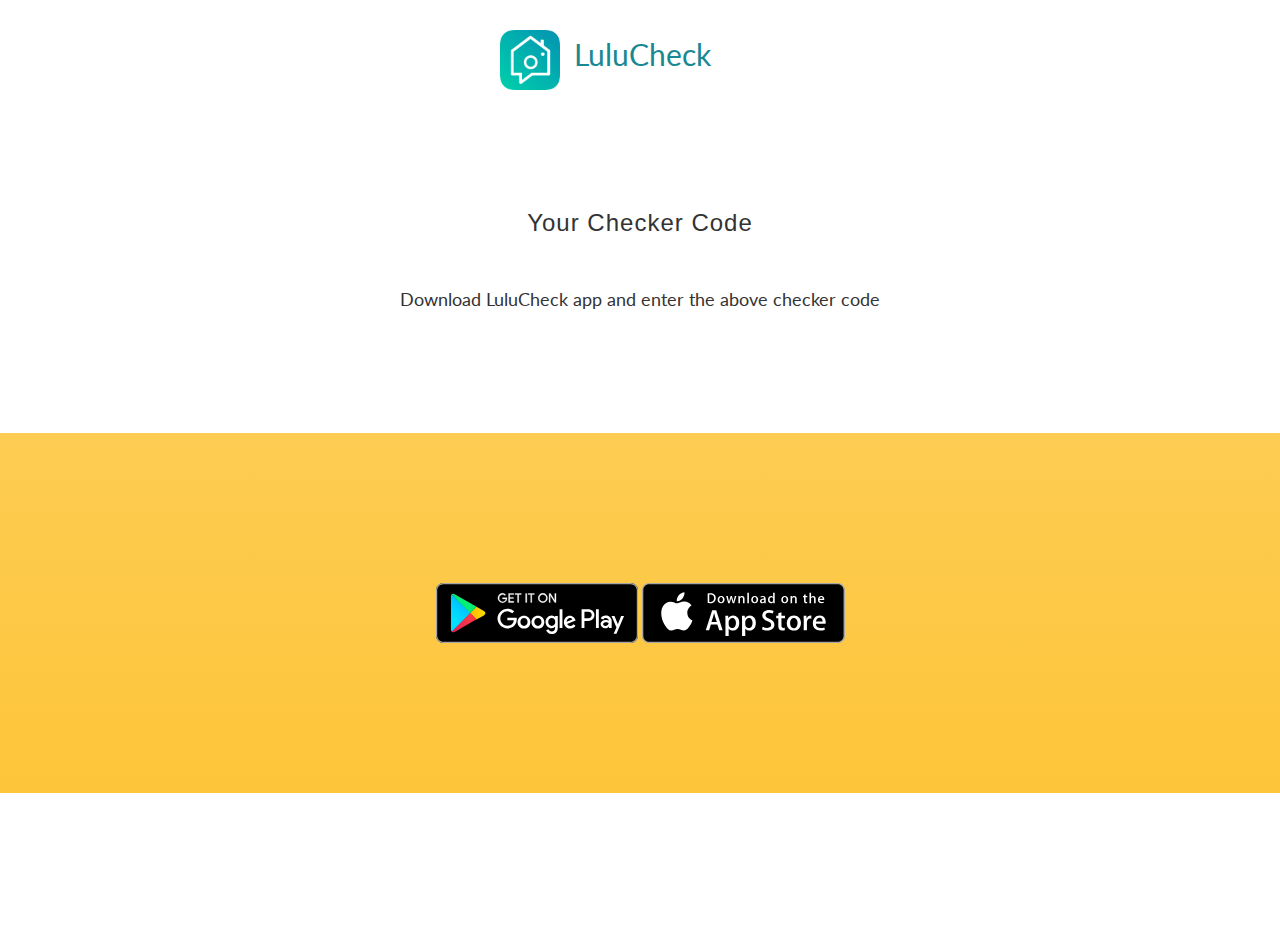
==== code.html @ 6d269693 "Added checker code page." ====
<!DOCTYPE html>
<html>
    <head>
        <title>LuluCheck</title>
        <meta http-equiv="X-UA-Compatible" content="IE=Edge" />
        <meta name="HandheldFriendly" content="True">
        <meta name="viewport" content="initial-scale=1.0,width=device-width,user-scalable=no,minimum-scale=1.0,maximum-scale=1.0">
        <meta name="apple-mobile-web-app-title" content="LuluCheck">
        <meta charset="UTF-8">
        <meta name="description" content="LuluCheck" />
        <meta name="keywords" content="LuluCheck app" />
        <meta name="author" content="LuluCheck" />

        <!-- Styles -->
        <link rel="shortcut icon" href="/lulusmart-favicon.ico?v=1">
        <link href='https://fonts.googleapis.com/css?family=Lato:300,400,700' rel='stylesheet' type='text/css'>
        <link href="https://cdnjs.cloudflare.com/ajax/libs/twitter-bootstrap/3.3.6/css/bootstrap.min.css" rel="stylesheet" type="text/css"/>
        <link href="css/new-age.css" rel="stylesheet">
        <style>
        body {
          font-family: 'Lato', 'Helvetica', 'Arial', 'sans-serif';
        }
        .brand {
          text-decoration: none;
          width: 280px;
          margin: 30px auto 0 auto;
        }
        .brand_logo {
          display:inline-block;
          height: 60px
        }
        .brand_text {
          font-size: 30px;
          margin-left: 10px;
          color: #188892;
          position: relative; top: 2px;
          font-family: 'Lato', 'Helvetica', 'Arial', 'sans-serif';
        }
      </style>
    </head>
    <body id="page-top" >

      <div class="brand">
        <a href="index.html">
          <img src="AppIcon.png" class="brand_logo"/>
          <span class="brand_text">LuluCheck</span>
        </a>
      </div>

      <section class="text-center">
        <div class="container">
          <div class="row">
            <div class="col-md-12 mx-auto">
              <h3 class="section-heading">Your Checker Code</h3>
              <br/>
              <h2 class="section-heading" id="checker_code"></h2>
              <p>Download LuluCheck app and enter the above checker code</p>
            </div>
          </div>
        </div>
      </section>

      <section class="download bg-primary text-center" id="download">
        <div class="container">
          <div class="row">
            <div class="col-md-12 mx-auto">
              <div class="badges">
                <a class="badge-link" href="#"><img src="img/google-play-badge.svg" alt=""></a>
                <a class="badge-link" href="#"><img src="img/app-store-badge.svg" alt=""></a>
              </div>
            </div>
          </div>
        </div>
      </section>
    </body>
    <script>
      function getParameterByName(name) {
        var url = window.location.href;
        name = name.replace(/[\[\]]/g, "\\$&");
        var regex = new RegExp("[?&]" + name + "(=([^&#]*)|&|#|$)"),
            results = regex.exec(url);
        if (!results) return null;
        if (!results[2]) return '';
        return decodeURIComponent(results[2].replace(/\+/g, " "));
      }

      var code = getParameterByName('code');
      if (code) {
        var element = document.getElementById("checker_code");
        if (element) {
          element.innerHTML = code;
        }
      }
    </script>
</html>
---- css/new-age.css ----
/*!
 * Start Bootstrap - New Age v4.0.0-beta.2 (https://startbootstrap.com/template-overviews/new-age)
 * Copyright 2013-2017 Start Bootstrap
 * Licensed under MIT (https://github.com/BlackrockDigital/startbootstrap-new-age/blob/master/LICENSE)
 */
html,
body {
  width: 100%;
  height: 100%; }

body {
  font-family: 'Muli', 'Helvetica', 'Arial', 'sans-serif'; }

a {
  color: #fdcc52;
  -webkit-transition: all .35s;
  -moz-transition: all .35s;
  transition: all .35s; }
  a:hover, a:focus {
    color: #fcbd20; }

hr {
  max-width: 100px;
  margin: 25px auto 0;
  border-width: 1px;
  border-color: rgba(34, 34, 34, 0.1); }

hr.light {
  border-color: white; }

h1,
h2,
h3,
h4,
h5,
h6 {
  font-family: 'Catamaran', 'Helvetica', 'Arial', 'sans-serif';
  font-weight: 200;
  letter-spacing: 1px; }

p {
  font-size: 18px;
  line-height: 1.5;
  margin-bottom: 20px; }

section {
  padding: 100px 0; }
  section h2 {
    font-size: 50px; }

#mainNav {
  border-color: rgba(34, 34, 34, 0.05);
  background-color: white;
  -webkit-transition: all .35s;
  -moz-transition: all .35s;
  transition: all .35s;
  font-family: 'Catamaran', 'Helvetica', 'Arial', 'sans-serif';
  font-weight: 200;
  letter-spacing: 1px; }
  #mainNav .navbar-brand {
    color: #fdcc52;
    font-family: 'Catamaran', 'Helvetica', 'Arial', 'sans-serif';
    font-weight: 200;
    letter-spacing: 1px; }
    #mainNav .navbar-brand:hover, #mainNav .navbar-brand:focus {
      color: #fcbd20; }
  #mainNav .navbar-toggler {
    font-size: 12px;
    padding: 8px 10px;
    color: #222222; }
  #mainNav .navbar-nav > li > a {
    font-size: 11px;
    font-family: 'Lato', 'Helvetica', 'Arial', 'sans-serif';
    letter-spacing: 2px;
    text-transform: uppercase; }
    #mainNav .navbar-nav > li > a.active {
      color: #fdcc52 !important;
      background-color: transparent; }
      #mainNav .navbar-nav > li > a.active:hover {
        background-color: transparent; }
  #mainNav .navbar-nav > li > a,
  #mainNav .navbar-nav > li > a:focus {
    color: #222222; }
    #mainNav .navbar-nav > li > a:hover,
    #mainNav .navbar-nav > li > a:focus:hover {
      color: #fdcc52; }
  @media (min-width: 992px) {
    #mainNav {
      background-color: rgba(0, 0, 0, 0.6);
      border-color: transparent; }
      #mainNav .navbar-brand {
        color: fade(white, 70%); }
        #mainNav .navbar-brand:hover, #mainNav .navbar-brand:focus {
          color: white; }
      #mainNav .navbar-nav > li > a,
      #mainNav .navbar-nav > li > a:focus {
        color: rgba(255, 255, 255, 0.7); }
        #mainNav .navbar-nav > li > a:hover,
        #mainNav .navbar-nav > li > a:focus:hover {
          color: white; }
      #mainNav.navbar-shrink {
        border-color: rgba(34, 34, 34, 0.1);
        background-color: white; }
        #mainNav.navbar-shrink .navbar-brand {
          color: #222222; }
          #mainNav.navbar-shrink .navbar-brand:hover, #mainNav.navbar-shrink .navbar-brand:focus {
            color: #fdcc52; }
        #mainNav.navbar-shrink .navbar-nav > li > a,
        #mainNav.navbar-shrink .navbar-nav > li > a:focus {
          color: #222222; }
          #mainNav.navbar-shrink .navbar-nav > li > a:hover,
          #mainNav.navbar-shrink .navbar-nav > li > a:focus:hover {
            color: #fdcc52; } }

header.masthead {
  position: relative;
  width: 100%;
  padding-top: 150px;
  padding-bottom: 100px;
  color: white;
  background: url(../img/house.jpg) no-repeat center fixed;
  background-size: 100%;}
  header.masthead .header-content {
    max-width: 500px;
    margin-bottom: 100px;
    text-align: center; }
    header.masthead .header-content h1 {
      font-size: 30px; }
  header.masthead .device-container {
    max-width: 325px;
    margin-right: auto;
    margin-left: auto; }
    header.masthead .device-container .screen img {
      border-radius: 3px; }
  @media (min-width: 992px) {
    header.masthead {
      height: 100vh;
      min-height: 775px;
      padding-top: 0;
      padding-bottom: 0; }
      header.masthead .header-content {
        margin-bottom: 0;
        text-align: left; }
        header.masthead .header-content h1 {
          font-size: 50px; }
      header.masthead .device-container {
        max-width: 325px; } }

section.download {
  position: relative;
  padding: 150px 0; }
  section.download h2 {
    font-size: 50px;
    margin-top: 0; }
  section.download .badges .badge-link {
    display: block;
    margin-bottom: 25px; }
    section.download .badges .badge-link:last-child {
      margin-bottom: 0; }
    section.download .badges .badge-link img {
      height: 60px; }
    @media (min-width: 768px) {
      section.download .badges .badge-link {
        display: inline-block;
        margin-bottom: 0; } }
  @media (min-width: 768px) {
    section.download h2 {
      font-size: 70px; } }

section.features .section-heading {
  margin-bottom: 100px; }
  section.features .section-heading h2 {
    margin-top: 0; }
  section.features .section-heading p {
    margin-bottom: 0; }

section.features .device-container,
section.features .feature-item {
  max-width: 325px;
  margin: 0 auto; }

section.features .device-container {
  margin-bottom: 100px; }
  @media (min-width: 992px) {
    section.features .device-container {
      margin-bottom: 0; } }

section.features .feature-item {
  padding-top: 50px;
  padding-bottom: 50px;
  text-align: center; }
  section.features .feature-item h3 {
    font-size: 30px; }
  section.features .feature-item i {
    font-size: 80px;
    display: block;
    margin-bottom: 15px;
    background: -webkit-linear-gradient(to left, #7b4397, #dc2430);
    background: linear-gradient(to left, #7b4397, #dc2430);
    -webkit-background-clip: text;
    -webkit-text-fill-color: transparent; }

section.cta {
  position: relative;
  padding: 250px 0;
  background-image: url("../img/anywhere.jpg");
  background-position: center;
  -webkit-background-size: cover;
  -moz-background-size: cover;
  -o-background-size: cover;
  background-size: cover; }
  section.cta .cta-content {
    position: relative;
    z-index: 1; }
    section.cta .cta-content h2 {
      font-size: 50px;
      max-width: 450px;
      margin-top: 0;
      margin-bottom: 25px;
      color: white; }
    @media (min-width: 768px) {
      section.cta .cta-content h2 {
        font-size: 80px; } }
  section.cta .overlay {
    position: absolute;
    top: 0;
    left: 0;
    width: 100%;
    height: 100%;
    background-color: rgba(0, 0, 0, 0.5); }

section.contact {
  text-align: center; }
  section.contact h2 {
    margin-top: 0;
    margin-bottom: 25px; }
    section.contact h2 i {
      color: #dd4b39; }
  section.contact ul.list-social {
    margin-bottom: 0; }
    section.contact ul.list-social li a {
      font-size: 40px;
      line-height: 80px;
      display: block;
      width: 80px;
      height: 80px;
      color: white;
      border-radius: 100%; }
    section.contact ul.list-social li.social-twitter a {
      background-color: #1da1f2; }
      section.contact ul.list-social li.social-twitter a:hover {
        background-color: #0d95e8; }
    section.contact ul.list-social li.social-facebook a {
      background-color: #3b5998; }
      section.contact ul.list-social li.social-facebook a:hover {
        background-color: #344e86; }
    section.contact ul.list-social li.social-google-plus a {
      background-color: #dd4b39; }
      section.contact ul.list-social li.social-google-plus a:hover {
        background-color: #d73925; }

footer {
  padding: 25px 0;
  text-align: center;
  color: rgba(255, 255, 255, 0.3);
  background-color: #222222; }
  footer p {
    font-size: 12px;
    margin: 0; }
  footer ul {
    margin-bottom: 0; }
    footer ul li a {
      font-size: 12px;
      color: rgba(255, 255, 255, 0.3); }
      footer ul li a:hover, footer ul li a:focus, footer ul li a:active, footer ul li a.active {
        text-decoration: none; }

.bg-primary {
  background: #fdcc52;
  background: -webkit-linear-gradient(#fdcc52, #fdc539);
  background: linear-gradient(#fdcc52, #fdc539); }

.text-primary {
  color: #fdcc52; }

.no-gutter > [class*='col-'] {
  padding-right: 0;
  padding-left: 0; }

.btn-outline {
  color: white;
  border: 1px solid;
  border-color: white; }
  .btn-outline:hover, .btn-outline:focus, .btn-outline:active, .btn-outline.active {
    color: white;
    border-color: #fdcc52;
    background-color: #fdcc52; }

.btn {
  border-radius: 300px;
  font-family: 'Lato', 'Helvetica', 'Arial', 'sans-serif';
  letter-spacing: 2px;
  text-transform: uppercase; }

.btn-xl {
  font-size: 11px;
  padding: 15px 45px; }

.icon-img {
  width: 100px;
  padding-bottom: 30px;
}
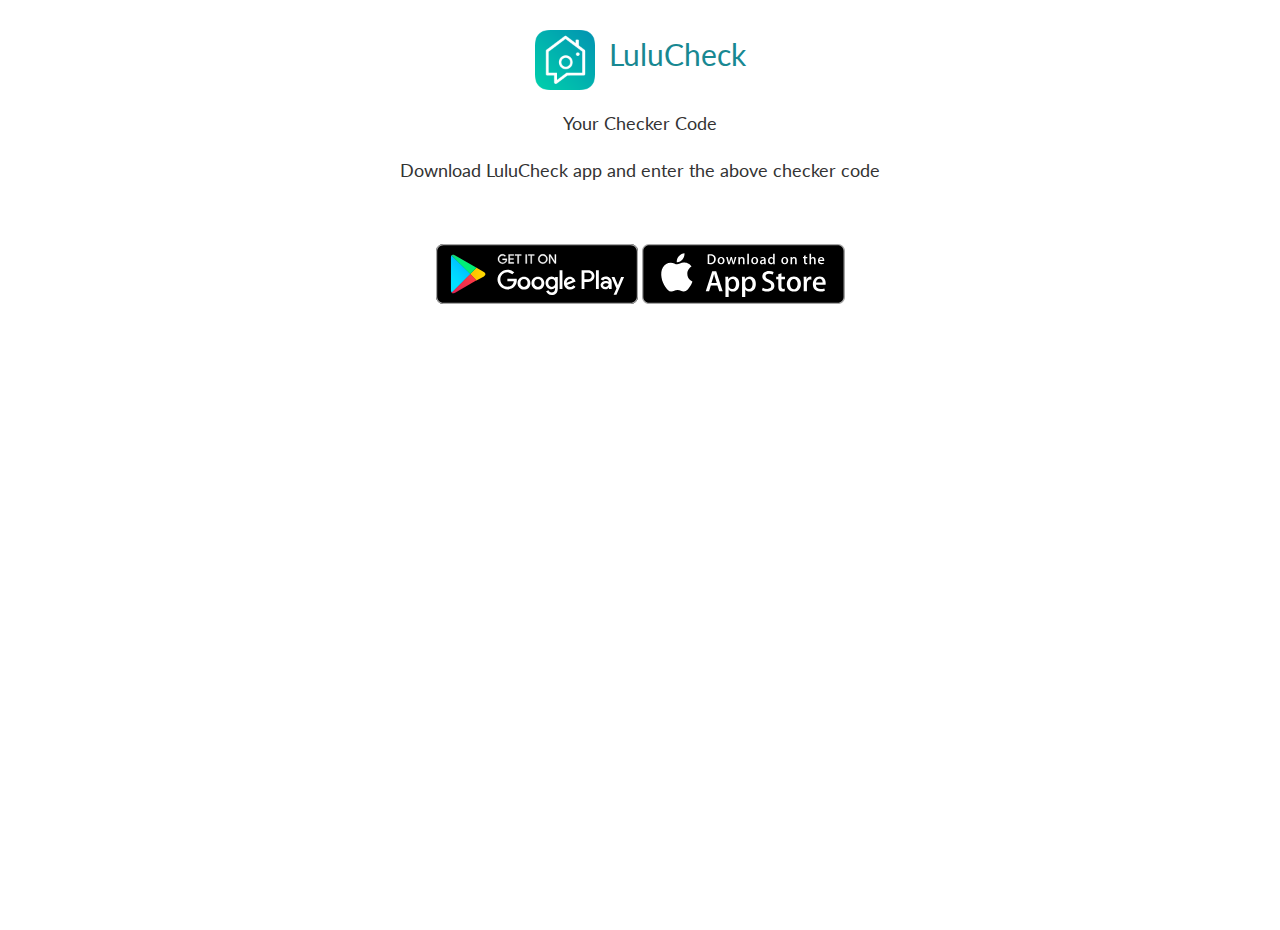
==== commit c2a6a175: "Mobile style fix." ====
--- a/code.html
+++ b/code.html
@@ -20,10 +20,19 @@
         body {
           font-family: 'Lato', 'Helvetica', 'Arial', 'sans-serif';
         }
+        .checker_code {
+          font-size: 30px;
+          font-weight: 700;
+          letter-spacing: 3px;
+        }
+        .short_section {
+          padding: 20px 0 !important;
+        }
         .brand {
           text-decoration: none;
           width: 280px;
           margin: 30px auto 0 auto;
+          text-align:center;
         }
         .brand_logo {
           display:inline-block;
@@ -47,20 +56,19 @@
         </a>
       </div>
 
-      <section class="text-center">
+      <section class="text-center short_section">
         <div class="container">
           <div class="row">
             <div class="col-md-12 mx-auto">
-              <h3 class="section-heading">Your Checker Code</h3>
-              <br/>
-              <h2 class="section-heading" id="checker_code"></h2>
+              <p>Your Checker Code</p>
+              <h3 class="checker_code" id="checker_code"></h3>
               <p>Download LuluCheck app and enter the above checker code</p>
             </div>
           </div>
         </div>
       </section>
 
-      <section class="download bg-primary text-center" id="download">
+      <section class="download text-center short_section" id="download">
         <div class="container">
           <div class="row">
             <div class="col-md-12 mx-auto">
@@ -84,11 +92,15 @@
         return decodeURIComponent(results[2].replace(/\+/g, " "));
       }
 
+      function encodeHTML(s) {
+        return s.replace(/&/g, '&amp;').replace(/</g, '&lt;').replace(/"/g, '&quot;');
+      }
+
       var code = getParameterByName('code');
       if (code) {
         var element = document.getElementById("checker_code");
         if (element) {
-          element.innerHTML = code;
+          element.innerHTML = encodeHTML(code);
         }
       }
     </script>
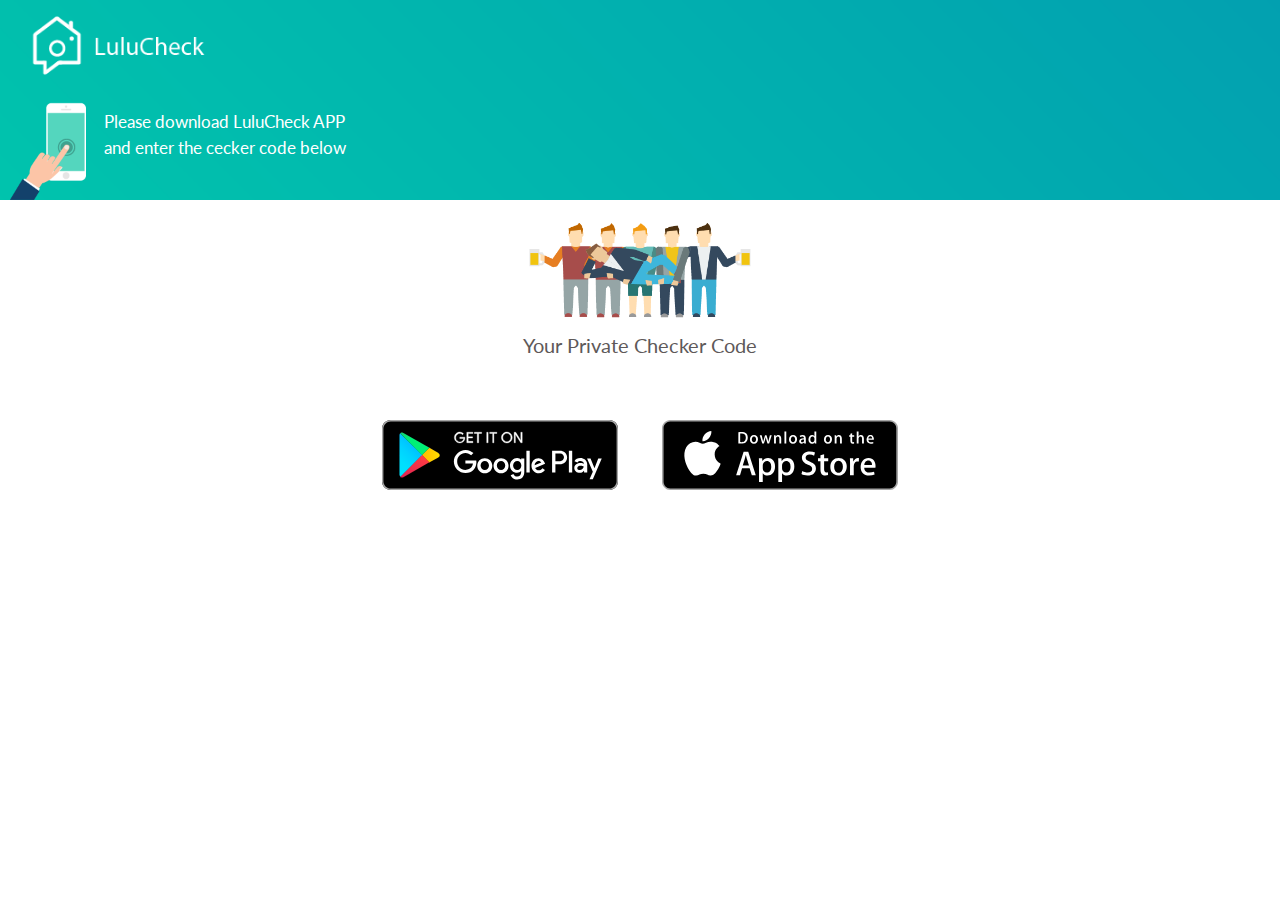
==== commit 2b83ea8f: "new code page" ====
--- a/code.html
+++ b/code.html
@@ -20,10 +20,20 @@
         body {
           font-family: 'Lato', 'Helvetica', 'Arial', 'sans-serif';
         }
+        .head {
+          position: relative;
+          width: 100%;
+          color: white;
+          background: url(./img/background_code.png);
+          background-position: center;
+          background-repeat: no-repeat;
+          background-size: cover;
+        }
         .checker_code {
-          font-size: 30px;
-          font-weight: 700;
-          letter-spacing: 3px;
+          font-size: 34px;
+          font-weight: 400;
+          letter-spacing: 2px;
+          color: #5e5959;
         }
         .short_section {
           padding: 20px 0 !important;
@@ -34,9 +44,28 @@
           margin: 30px auto 0 auto;
           text-align:center;
         }
+        .head_img {
+          display:inline-block;
+          height: 100px;
+        }
+        .head_text {
+          display: inline-block;
+          width: 250px;
+          font-size: 17px;
+        }
         .brand_logo {
-          display:inline-block;
-          height: 60px
+          display: inline-block;
+          height: 90px;
+          padding-left: 30px;
+          margin-bottom: 10px;
+        }
+        .code_text {
+          font-size: 20px;
+          color: #5e5959;
+          margin: 10px 0;
+        }
+        .code_img {
+          height: 100px;
         }
         .brand_text {
           font-size: 30px;
@@ -45,24 +74,30 @@
           position: relative; top: 2px;
           font-family: 'Lato', 'Helvetica', 'Arial', 'sans-serif';
         }
+        .badge-link-code img{
+          height: 70px!important;
+        }
       </style>
     </head>
     <body id="page-top" >
 
-      <div class="brand">
+      <div class="head">
         <a href="index.html">
-          <img src="AppIcon.png" class="brand_logo"/>
-          <span class="brand_text">LuluCheck</span>
+          <img src="AppIcon_code.png" class="brand_logo"/>
         </a>
+        <div>
+          <img src="banner_left.png" class="head_img"/>
+          <p class="head_text">Please download LuluCheck APP and enter the cecker code below</p>
+        </div>
       </div>
 
       <section class="text-center short_section">
         <div class="container">
           <div class="row">
             <div class="col-md-12 mx-auto">
-              <p>Your Checker Code</p>
+              <img src="code_friend.png" class="code_img"/>
+              <p class="code_text">Your Private Checker Code</p>
               <h3 class="checker_code" id="checker_code"></h3>
-              <p>Download LuluCheck app and enter the above checker code</p>
             </div>
           </div>
         </div>
@@ -73,8 +108,8 @@
           <div class="row">
             <div class="col-md-12 mx-auto">
               <div class="badges">
-                <a class="badge-link" href="#"><img src="img/google-play-badge.svg" alt=""></a>
-                <a class="badge-link" href="#"><img src="img/app-store-badge.svg" alt=""></a>
+                <a class="badge-link badge-link-code" href="#"><img src="img/google-play-badge.svg" alt=""></a>
+                <a class="badge-link badge-link-code" href="#"><img src="img/app-store-badge.svg" alt=""></a>
               </div>
             </div>
           </div>
--- a/css/new-age.css
+++ b/css/new-age.css
@@ -58,20 +58,20 @@
   font-weight: 200;
   letter-spacing: 1px; }
   #mainNav .navbar-brand {
-    color: #fdcc52;
+    color: #000;
     font-family: 'Catamaran', 'Helvetica', 'Arial', 'sans-serif';
     font-weight: 200;
     letter-spacing: 1px; }
     #mainNav .navbar-brand:hover, #mainNav .navbar-brand:focus {
       color: #fcbd20; }
   #mainNav .navbar-toggler {
-    font-size: 12px;
+    font-size: 18px;
     padding: 8px 10px;
     color: #222222; }
   #mainNav .navbar-nav > li > a {
-    font-size: 11px;
+    font-size: 14px;
     font-family: 'Lato', 'Helvetica', 'Arial', 'sans-serif';
-    letter-spacing: 2px;
+    letter-spacing: 4px;
     text-transform: uppercase; }
     #mainNav .navbar-nav > li > a.active {
       color: #fdcc52 !important;
@@ -89,7 +89,7 @@
       background-color: rgba(0, 0, 0, 0.6);
       border-color: transparent; }
       #mainNav .navbar-brand {
-        color: fade(white, 70%); }
+        color: white }
         #mainNav .navbar-brand:hover, #mainNav .navbar-brand:focus {
           color: white; }
       #mainNav .navbar-nav > li > a,
@@ -118,8 +118,10 @@
   padding-top: 150px;
   padding-bottom: 100px;
   color: white;
-  background: url(../img/house.jpg) no-repeat center fixed;
-  background-size: 100%;}
+  background: url(../img/house.jpg);
+  background-position: center center;
+  background-repeat: no-repeat;
+  background-size: cover;}
   header.masthead .header-content {
     max-width: 500px;
     margin-bottom: 100px;
@@ -130,6 +132,30 @@
     max-width: 325px;
     margin-right: auto;
     margin-left: auto; }
+    @media (max-width: 768px) {
+      header.masthead .device-container {
+        display: none;
+      }
+      header.masthead .header-content {
+        margin-top: 50px;
+        margin-bottom: 50px;
+        text-align: center;
+      }
+      header.masthead .header-content h1 {
+        font-size: 40px; }
+      .btn-xl {
+        font-size: 15px!important;
+      }
+      section.features .section-heading {
+        margin-bottom: 30px!important;
+      }
+      .right-text {
+        text-align: center!important;
+      }
+      section.cta {
+        background-image: url("../img/footImgsm.jpg")!important;
+      }
+    }
     header.masthead .device-container .screen img {
       border-radius: 3px; }
   @media (min-width: 992px) {
@@ -162,7 +188,9 @@
     @media (min-width: 768px) {
       section.download .badges .badge-link {
         display: inline-block;
-        margin-bottom: 0; } }
+        margin-bottom: 0;
+        margin-right: 20px;
+        margin-left: 20px;} }
   @media (min-width: 768px) {
     section.download h2 {
       font-size: 70px; } }
@@ -203,7 +231,7 @@
 section.cta {
   position: relative;
   padding: 250px 0;
-  background-image: url("../img/anywhere.jpg");
+  background-image: url("../img/footImg.jpg");
   background-position: center;
   -webkit-background-size: cover;
   -moz-background-size: cover;
@@ -214,7 +242,6 @@
     z-index: 1; }
     section.cta .cta-content h2 {
       font-size: 50px;
-      max-width: 450px;
       margin-top: 0;
       margin-bottom: 25px;
       color: white; }
@@ -227,7 +254,7 @@
     left: 0;
     width: 100%;
     height: 100%;
-    background-color: rgba(0, 0, 0, 0.5); }
+    background-color: rgba(0, 0, 0, 0.2); }
 
 section.contact {
   text-align: center; }
@@ -310,3 +337,12 @@
   width: 100px;
   padding-bottom: 30px;
 }
+
+.right-text {
+  text-align: right;
+  margin-right: 50px;
+}
+
+.burger-padding {
+  padding-left: 3px;
+}
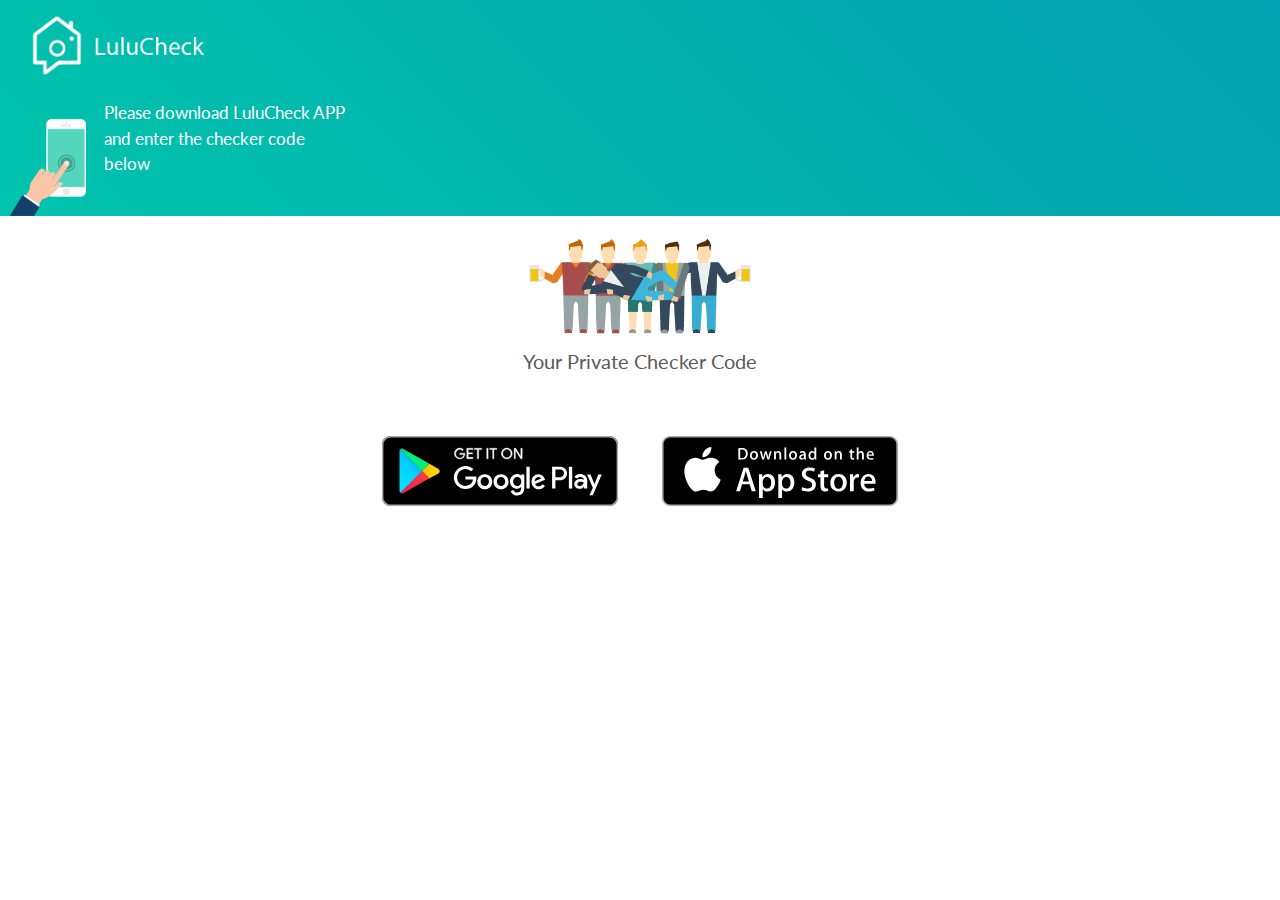
==== commit 94ca294f: "Fixed typo." ====
--- a/code.html
+++ b/code.html
@@ -35,9 +35,6 @@
           letter-spacing: 2px;
           color: #5e5959;
         }
-        .short_section {
-          padding: 20px 0 !important;
-        }
         .brand {
           text-decoration: none;
           width: 280px;
@@ -74,8 +71,32 @@
           position: relative; top: 2px;
           font-family: 'Lato', 'Helvetica', 'Arial', 'sans-serif';
         }
-        .badge-link-code img{
-          height: 70px!important;
+        @media (min-width: 330px) {
+          .badge-link-code img{
+            height: 70px!important;
+          }
+          .short_section {
+            padding: 20px 0 !important;
+          }
+        }
+        @media (max-width: 320px) {
+          .head_text {
+            width: 200px;
+            font-size: 13px;
+          }
+          .code_img {
+            height: 70px;
+          }
+          .code_text {
+            font-size: 15px;
+          }
+          .checker_code {
+            font-size: 28px;
+            margin-top: 0;
+          }
+          .short_section {
+            padding: 10px 0 !important;
+          }
         }
       </style>
     </head>
@@ -87,7 +108,7 @@
         </a>
         <div>
           <img src="banner_left.png" class="head_img"/>
-          <p class="head_text">Please download LuluCheck APP and enter the cecker code below</p>
+          <p class="head_text">Please download LuluCheck APP and enter the checker code below</p>
         </div>
       </div>
 
--- a/css/new-age.css
+++ b/css/new-age.css
@@ -27,6 +27,16 @@
 
 hr.light {
   border-color: white; }
+
+.intro-header {
+  font-weight: 700;
+  text-shadow: 0 2px 5px rgba(0, 0, 0, .4);
+}
+
+.intro-text {
+  font-size: 30px;
+  text-shadow: 0 2px 5px rgba(0, 0, 0, .4);
+}
 
 h1,
 h2,
@@ -346,3 +356,28 @@
 .burger-padding {
   padding-left: 3px;
 }
+
+.contact-section {
+  margin: 30px 0 30px 0;
+}
+
+.contact-us {
+  color: #bbb;
+  margin-top: 50px;
+  font-size: 32px;
+}
+
+.social {
+  color: #bbb;
+  font-size: 32px;
+  margin: 0 15px 0 15px;
+}
+
+.layer {
+  background-color: rgba(0, 0, 0, 0.3);
+  position: absolute;
+  top: 0;
+  left: 0;
+  width: 100%;
+  height: 100%;
+}